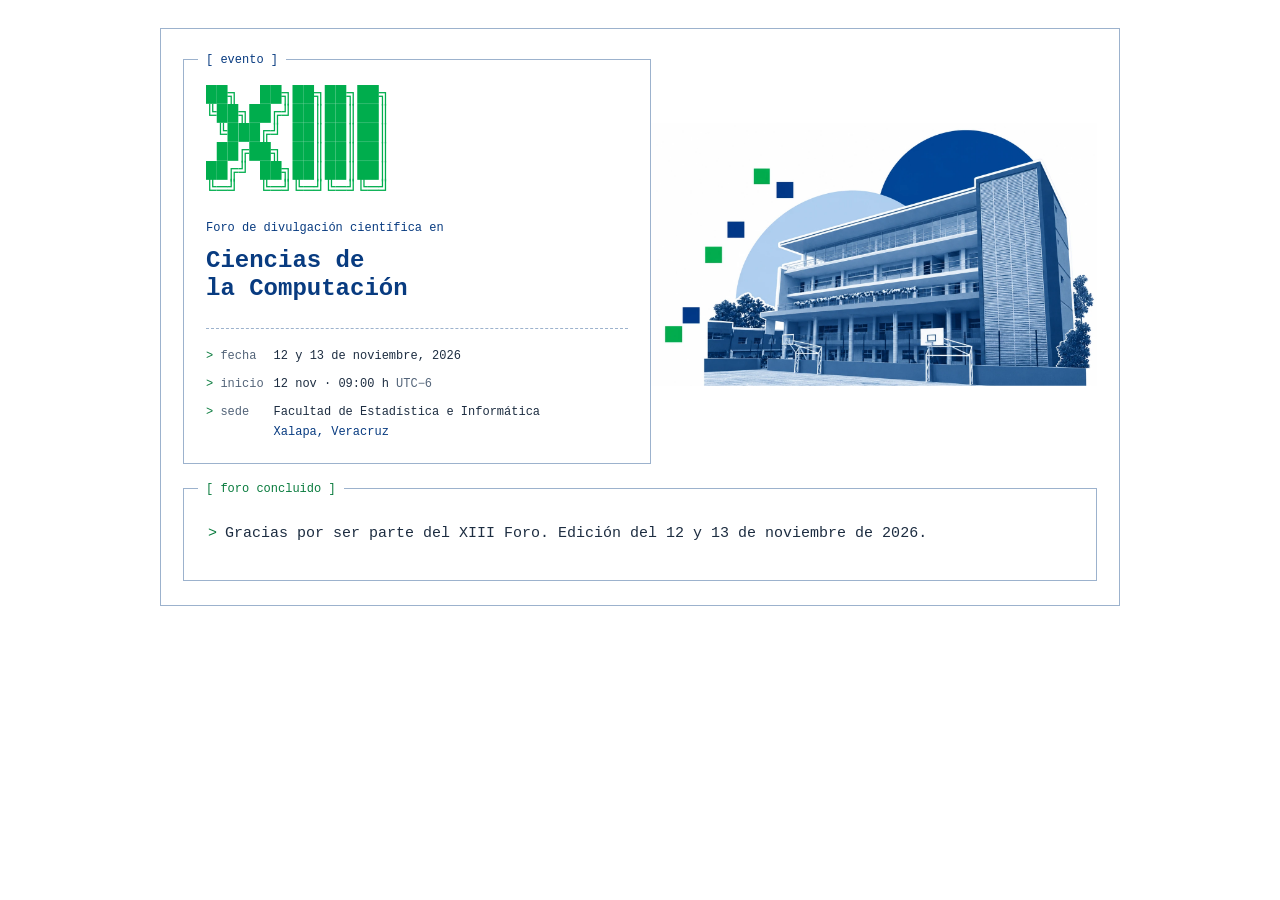
==== index.html @ bfaf7a9d "Publicar contador del XIII Foro de Ciencias de la Computación" ====
<!DOCTYPE html>
<html lang="es">
<head>
  <meta charset="UTF-8">
  <meta name="viewport" content="width=device-width, initial-scale=1">
  <meta name="description" content="Cuenta regresiva para el XIII Foro de Divulgación Científica en Ciencias de la Computación. 12 y 13 de noviembre de 2026, Xalapa, Veracruz.">
  <meta name="theme-color" content="#ffffff">
  <title>XIII Foro · Ciencias de la Computación · UV</title>
  <link rel="icon" href="favicon.svg" type="image/svg+xml">
  <link rel="stylesheet" href="styles.css">
  <script src="script.js" defer></script>
</head>
<body>
  <main class="terminal" aria-labelledby="titulo-foro">
    <div class="presentacion">
      <section class="evento panel" aria-labelledby="titulo-foro">
        <span class="rotulo" aria-hidden="true">[ evento ]</span>
        <pre class="ascii" aria-hidden="true">██╗  ██╗██╗██╗██╗
╚██╗██╔╝██║██║██║
 ╚███╔╝ ██║██║██║
 ██╔██╗ ██║██║██║
██╔╝ ██╗██║██║██║
╚═╝  ╚═╝╚═╝╚═╝╚═╝</pre>
        <h1 id="titulo-foro"><span class="solo-lectores">XIII </span><span class="subtitulo">Foro de divulgación científica en</span>Ciencias de<br>la Computación</h1>
        <dl class="datos">
          <div><dt>fecha</dt><dd><time datetime="2026-11-12">12</time> y <time datetime="2026-11-13">13</time> de noviembre, 2026</dd></div>
          <div><dt>inicio</dt><dd><time datetime="2026-11-12T09:00:00-06:00">12 nov · 09:00 h</time> <span class="tenue">UTC−6</span></dd></div>
          <div><dt>sede</dt><dd>Facultad de Estadística e Informática<span class="localidad">Xalapa, Veracruz</span></dd></div>
        </dl>
      </section>

      <figure class="campus">
        <img src="assets/campus.webp" alt="Facultad de Estadística e Informática en azul, con círculos azules y cuadros verdes y azules sobre fondo blanco" width="1440" height="892">
      </figure>
    </div>

    <section class="contador panel" aria-labelledby="estado">
      <h2 class="rotulo" id="estado" role="status">[ cuenta regresiva ]</h2>
      <p class="nota" id="nota">Inauguración · 12 de noviembre · 09:00 h · Veracruz</p>
      <div class="cuenta" id="cuenta" role="timer" aria-label="Tiempo restante hasta el 12 de noviembre a las 09:00 h" hidden>
        <div class="unidad"><span class="numero" id="dias">00</span><span class="nombre" id="nombre-dias">días</span></div>
        <span class="separador" aria-hidden="true">:</span>
        <div class="unidad"><span class="numero" id="horas">00</span><span class="nombre">horas</span></div>
        <span class="separador" aria-hidden="true">:</span>
        <div class="unidad"><span class="numero" id="minutos">00</span><span class="nombre">minutos</span></div>
        <span class="separador" aria-hidden="true">:</span>
        <div class="unidad"><span class="numero" id="segundos">00</span><span class="nombre">segundos</span></div>
      </div>
    </section>
    <noscript><p class="sin-javascript">&gt; Activa JavaScript para ver la cuenta regresiva.</p></noscript>
  </main>
</body>
</html>
---- styles.css ----
:root {
  color-scheme: light;
  --fondo: #ffffff;
  --fondo-exterior: #ffffff;
  --azul: #083b80;
  --verde: #087b3d;
  --acento: #00ad4d;
  --texto: #1d2d41;
  --tenue: #536479;
  --borde: #9cb2cd;
  font-family: ui-monospace, "SFMono-Regular", "Cascadia Code", Consolas, "Liberation Mono", monospace;
  color: var(--texto);
  background: var(--fondo-exterior);
  font-synthesis: none;
}

* { box-sizing: border-box; }
[hidden] { display: none !important; }
body { margin: 0; padding: 28px 24px; font-size: 14px; line-height: 1.5; }
.terminal { max-width: 960px; margin: 0 auto; border: 1px solid var(--borde); background: var(--fondo); }
.presentacion { display: grid; grid-template-columns: 1.05fr 1fr; gap: 0; padding: 30px 22px 24px; }
.panel { position: relative; min-width: 0; border: 1px solid var(--borde); }
.rotulo { position: absolute; top: 0; left: 14px; margin: 0; padding: 0 8px; color: var(--azul); background: var(--fondo); font-size: 12px; font-weight: 400; line-height: 1; transform: translateY(-50%); }
.evento { padding: 26px 22px 22px; }
.ascii { width: fit-content; max-width: 100%; margin: 0 0 20px; color: var(--acento); font-family: inherit; font-size: clamp(13px, 1.8vw, 18px); font-weight: 400; line-height: 1.05; white-space: pre; }
h1 { margin: 0; color: var(--azul); font-size: 24px; font-weight: 700; line-height: 1.2; }
.subtitulo { display: block; margin-bottom: 8px; color: var(--azul); font-size: 12px; font-weight: 400; line-height: 1.6; }
.datos { display: grid; gap: 10px; margin: 24px 0 0; padding-top: 18px; border-top: 1px dashed var(--borde); font-size: 12px; }
.datos > div { display: grid; grid-template-columns: 8ch minmax(0, 1fr); gap: 10px; }
.datos dt { color: var(--tenue); white-space: nowrap; }
.datos dt::before { color: var(--verde); content: "> "; }
.datos dd { margin: 0; overflow-wrap: break-word; }
.localidad { display: block; margin-top: 2px; color: var(--azul); }
.tenue { color: var(--tenue); }
.campus { display: flex; align-items: center; min-width: 0; margin: 0; }
.campus > img { display: block; width: 100%; height: auto; clip-path: inset(0 0 5% 0); }
.contador { margin: 0 22px 24px; padding: 23px 24px 24px; }
.contador > .rotulo { color: var(--verde); }
.nota { margin: 0; color: var(--tenue); font-size: 12px; line-height: 1.6; }
.nota::before { margin-right: 8px; color: var(--verde); content: ">"; }
.cuenta { display: grid; grid-template-columns: 1fr auto 1fr auto 1fr auto 1fr; align-items: start; gap: 10px; max-width: 700px; margin: 16px auto 0; }
.unidad { min-width: 0; text-align: center; }
.numero { display: block; color: var(--azul); font-size: 64px; font-weight: 600; line-height: 1.1; font-variant-numeric: tabular-nums; }
.nombre { display: block; margin-top: 5px; color: var(--tenue); font-size: 11px; }
.separador { padding-top: 8px; color: var(--borde); font-size: 40px; line-height: 1.1; }
.contador[data-estado="durante"] .nota, .contador[data-estado="despues"] .nota { padding: 10px 0; color: var(--texto); font-size: 15px; }
.sin-javascript { margin: 0; padding: 0 22px 24px; color: var(--tenue); }
.solo-lectores { position: absolute; width: 1px; height: 1px; padding: 0; overflow: hidden; clip-path: inset(50%); white-space: nowrap; }
.incrustado { background: transparent; }
.incrustado body { padding: 0; }

@media (max-width: 700px) {
  body { padding: 20px 16px; }
  .presentacion { padding: 26px 16px 20px; grid-template-columns: 1.3fr 1fr; }
  .evento { padding: 23px 16px 20px; }
  .ascii { font-size: 14px; }
  h1 { font-size: 21px; }
  .datos { font-size: 11px; }
  .contador { margin: 0 16px 20px; padding: 20px 16px; }
  .numero { font-size: 52px; }
}

@media (max-width: 520px) {
  body { padding: 16px; }
  .presentacion { grid-template-columns: 1fr; gap: 24px; padding: 25px 14px 22px; }
  .evento { padding: 23px 16px 20px; }
  .ascii { font-size: 14px; }
  h1 { font-size: 22px; }
  .datos { grid-template-columns: 1fr; font-size: 11px; }
  .contador { margin: 0 14px 20px; padding: 20px 10px; }
  .nota { font-size: 11px; }
  .cuenta { gap: 2px; margin-top: 17px; }
  .numero { font-size: clamp(30px, 10vw, 45px); }
  .nombre { font-size: 9px; }
  .separador { padding-top: 5px; font-size: 26px; }
}
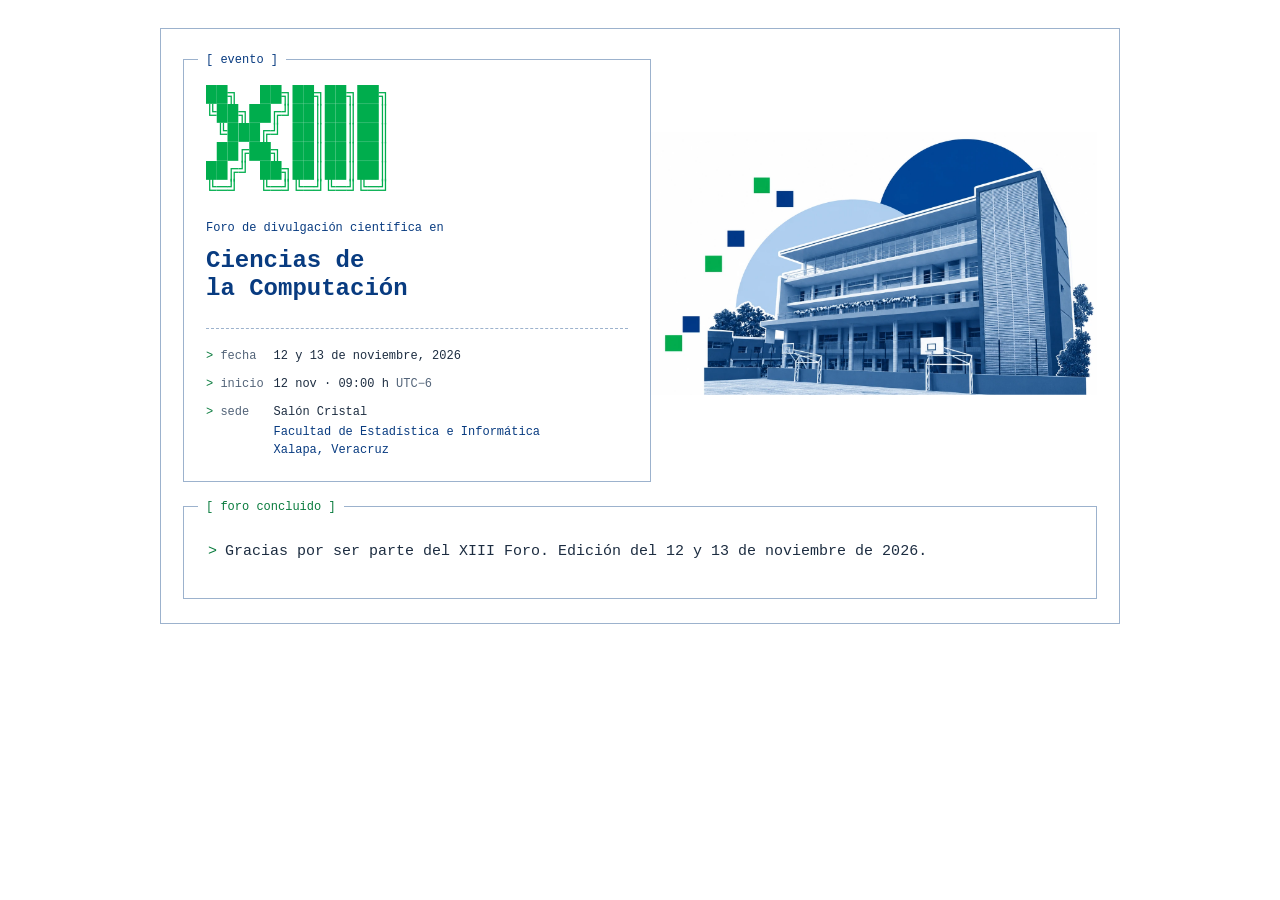
==== commit b9892ef7: "Indicar Salón Cristal como sede del foro" ====
--- a/index.html
+++ b/index.html
@@ -3,7 +3,7 @@
 <head>
   <meta charset="UTF-8">
   <meta name="viewport" content="width=device-width, initial-scale=1">
-  <meta name="description" content="Cuenta regresiva para el XIII Foro de Divulgación Científica en Ciencias de la Computación. 12 y 13 de noviembre de 2026, Xalapa, Veracruz.">
+  <meta name="description" content="XIII Foro de Divulgación Científica en Ciencias de la Computación. 12 y 13 de noviembre de 2026, Salón Cristal de la Facultad de Estadística e Informática, Xalapa, Veracruz.">
   <meta name="theme-color" content="#ffffff">
   <title>XIII Foro · Ciencias de la Computación · UV</title>
   <link rel="icon" href="favicon.svg" type="image/svg+xml">
@@ -25,7 +25,7 @@
         <dl class="datos">
           <div><dt>fecha</dt><dd><time datetime="2026-11-12">12</time> y <time datetime="2026-11-13">13</time> de noviembre, 2026</dd></div>
           <div><dt>inicio</dt><dd><time datetime="2026-11-12T09:00:00-06:00">12 nov · 09:00 h</time> <span class="tenue">UTC−6</span></dd></div>
-          <div><dt>sede</dt><dd>Facultad de Estadística e Informática<span class="localidad">Xalapa, Veracruz</span></dd></div>
+          <div><dt>sede</dt><dd>Salón Cristal<span class="localidad">Facultad de Estadística e Informática<br>Xalapa, Veracruz</span></dd></div>
         </dl>
       </section>
 
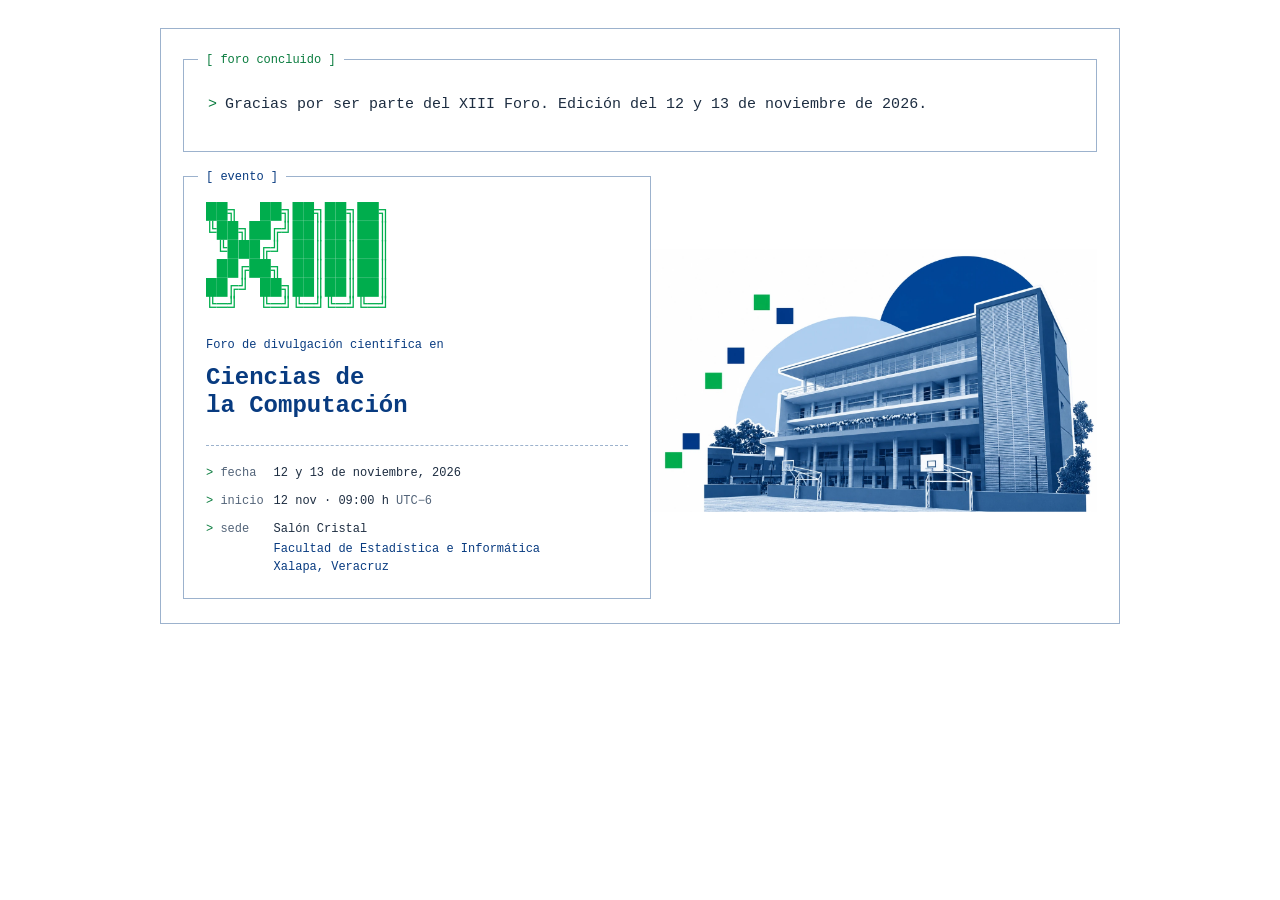
==== commit fa0e8596: "Colocar la cuenta regresiva al inicio de la página" ====
--- a/index.html
+++ b/index.html
@@ -7,11 +7,26 @@
   <meta name="theme-color" content="#ffffff">
   <title>XIII Foro · Ciencias de la Computación · UV</title>
   <link rel="icon" href="favicon.svg" type="image/svg+xml">
-  <link rel="stylesheet" href="styles.css">
-  <script src="script.js" defer></script>
+  <link rel="stylesheet" href="styles.css?v=3">
+  <script src="script.js?v=3" defer></script>
 </head>
 <body>
   <main class="terminal" aria-labelledby="titulo-foro">
+    <section class="contador panel" aria-labelledby="estado">
+      <h2 class="rotulo" id="estado" role="status">[ cuenta regresiva ]</h2>
+      <p class="aviso" id="aviso" hidden>¡El foro está en curso!</p>
+      <p class="nota" id="nota">Inauguración · 12 de noviembre · 09:00 h</p>
+      <div class="cuenta" id="cuenta" role="timer" aria-label="Tiempo restante hasta el 12 de noviembre a las 09:00 h" hidden>
+        <div class="unidad"><span class="numero" id="dias">00</span><span class="nombre" id="nombre-dias">días</span></div>
+        <span class="separador" aria-hidden="true">:</span>
+        <div class="unidad"><span class="numero" id="horas">00</span><span class="nombre">horas</span></div>
+        <span class="separador" aria-hidden="true">:</span>
+        <div class="unidad"><span class="numero" id="minutos">00</span><span class="nombre">minutos</span></div>
+        <span class="separador" aria-hidden="true">:</span>
+        <div class="unidad"><span class="numero" id="segundos">00</span><span class="nombre">segundos</span></div>
+      </div>
+    </section>
+
     <div class="presentacion">
       <section class="evento panel" aria-labelledby="titulo-foro">
         <span class="rotulo" aria-hidden="true">[ evento ]</span>
@@ -33,20 +48,6 @@
         <img src="assets/campus.webp" alt="Facultad de Estadística e Informática en azul, con círculos azules y cuadros verdes y azules sobre fondo blanco" width="1440" height="892">
       </figure>
     </div>
-
-    <section class="contador panel" aria-labelledby="estado">
-      <h2 class="rotulo" id="estado" role="status">[ cuenta regresiva ]</h2>
-      <p class="nota" id="nota">Inauguración · 12 de noviembre · 09:00 h · Veracruz</p>
-      <div class="cuenta" id="cuenta" role="timer" aria-label="Tiempo restante hasta el 12 de noviembre a las 09:00 h" hidden>
-        <div class="unidad"><span class="numero" id="dias">00</span><span class="nombre" id="nombre-dias">días</span></div>
-        <span class="separador" aria-hidden="true">:</span>
-        <div class="unidad"><span class="numero" id="horas">00</span><span class="nombre">horas</span></div>
-        <span class="separador" aria-hidden="true">:</span>
-        <div class="unidad"><span class="numero" id="minutos">00</span><span class="nombre">minutos</span></div>
-        <span class="separador" aria-hidden="true">:</span>
-        <div class="unidad"><span class="numero" id="segundos">00</span><span class="nombre">segundos</span></div>
-      </div>
-    </section>
     <noscript><p class="sin-javascript">&gt; Activa JavaScript para ver la cuenta regresiva.</p></noscript>
   </main>
 </body>
--- a/styles.css
+++ b/styles.css
@@ -18,7 +18,7 @@
 [hidden] { display: none !important; }
 body { margin: 0; padding: 28px 24px; font-size: 14px; line-height: 1.5; }
 .terminal { max-width: 960px; margin: 0 auto; border: 1px solid var(--borde); background: var(--fondo); }
-.presentacion { display: grid; grid-template-columns: 1.05fr 1fr; gap: 0; padding: 30px 22px 24px; }
+.presentacion { display: grid; grid-template-columns: 1.05fr 1fr; gap: 0; padding: 24px 22px; }
 .panel { position: relative; min-width: 0; border: 1px solid var(--borde); }
 .rotulo { position: absolute; top: 0; left: 14px; margin: 0; padding: 0 8px; color: var(--azul); background: var(--fondo); font-size: 12px; font-weight: 400; line-height: 1; transform: translateY(-50%); }
 .evento { padding: 26px 22px 22px; }
@@ -34,8 +34,9 @@
 .tenue { color: var(--tenue); }
 .campus { display: flex; align-items: center; min-width: 0; margin: 0; }
 .campus > img { display: block; width: 100%; height: auto; clip-path: inset(0 0 5% 0); }
-.contador { margin: 0 22px 24px; padding: 23px 24px 24px; }
+.contador { margin: 30px 22px 0; padding: 23px 24px 24px; }
 .contador > .rotulo { color: var(--verde); }
+.aviso { margin: 0 0 10px; color: var(--verde); font-size: clamp(22px, 4vw, 30px); font-weight: 700; line-height: 1.25; }
 .nota { margin: 0; color: var(--tenue); font-size: 12px; line-height: 1.6; }
 .nota::before { margin-right: 8px; color: var(--verde); content: ">"; }
 .cuenta { display: grid; grid-template-columns: 1fr auto 1fr auto 1fr auto 1fr; align-items: start; gap: 10px; max-width: 700px; margin: 16px auto 0; }
@@ -51,23 +52,23 @@
 
 @media (max-width: 700px) {
   body { padding: 20px 16px; }
-  .presentacion { padding: 26px 16px 20px; grid-template-columns: 1.3fr 1fr; }
+  .presentacion { padding: 20px 16px; grid-template-columns: 1.3fr 1fr; }
   .evento { padding: 23px 16px 20px; }
   .ascii { font-size: 14px; }
   h1 { font-size: 21px; }
   .datos { font-size: 11px; }
-  .contador { margin: 0 16px 20px; padding: 20px 16px; }
+  .contador { margin: 26px 16px 0; padding: 20px 16px; }
   .numero { font-size: 52px; }
 }
 
 @media (max-width: 520px) {
   body { padding: 16px; }
-  .presentacion { grid-template-columns: 1fr; gap: 24px; padding: 25px 14px 22px; }
+  .presentacion { grid-template-columns: 1fr; gap: 24px; padding: 22px 14px 20px; }
   .evento { padding: 23px 16px 20px; }
   .ascii { font-size: 14px; }
   h1 { font-size: 22px; }
   .datos { grid-template-columns: 1fr; font-size: 11px; }
-  .contador { margin: 0 14px 20px; padding: 20px 10px; }
+  .contador { margin: 25px 14px 0; padding: 20px 10px; }
   .nota { font-size: 11px; }
   .cuenta { gap: 2px; margin-top: 17px; }
   .numero { font-size: clamp(30px, 10vw, 45px); }
